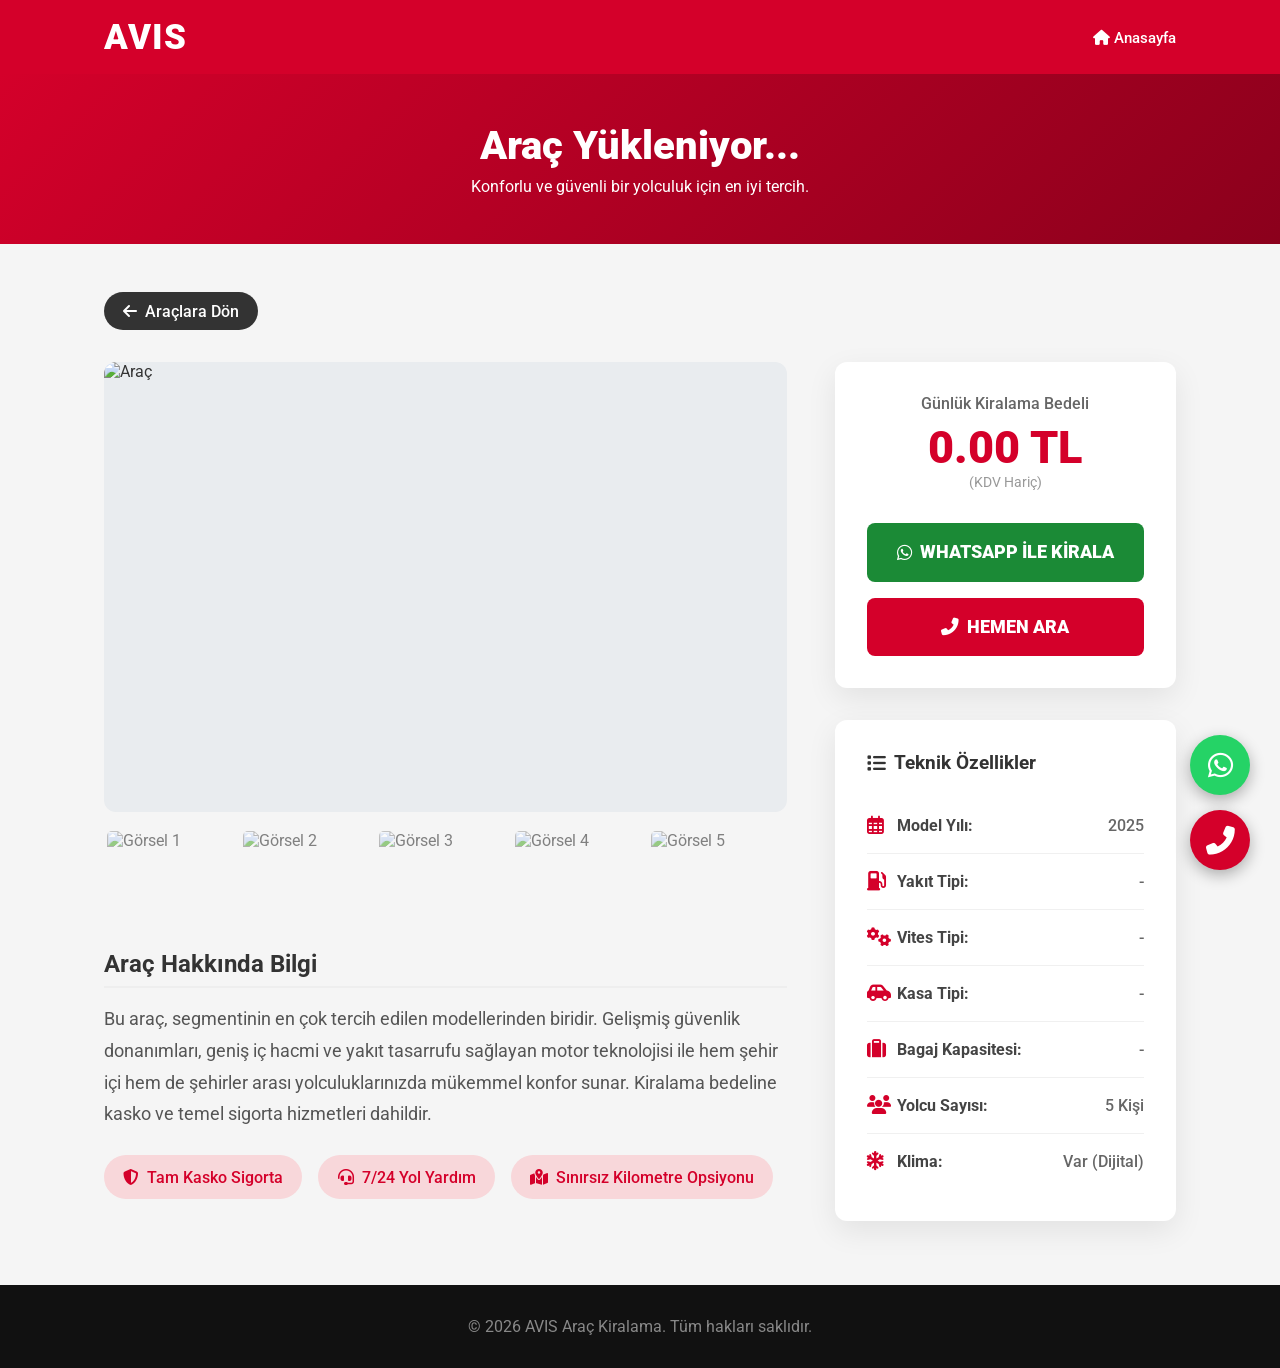
==== arac-detay.html @ 25005af3 "Add files via upload" ====
<!DOCTYPE html>
<html lang="tr">
<head>
    <meta charset="UTF-8">
    <meta name="viewport" content="width=device-width, initial-scale=1.0">
    <title>Araç Detay | Profesyonel Kiralama</title>
    <link rel="stylesheet" href="style.css">
    <link rel="stylesheet" href="https://cdnjs.cloudflare.com/ajax/libs/font-awesome/6.4.0/css/all.min.css">
    <link href="https://fonts.googleapis.com/css2?family=Roboto:wght@300;400;500;700;900&display=swap" rel="stylesheet">
</head>
<body>

    <header class="header">
        <div class="header-container">
            <div class="logo"><a href="index.html" style="color:white; text-decoration:none;">AVIS</a></div>
            <nav class="nav-links">
                <a href="index.html"><i class="fas fa-home"></i> Anasayfa</a>
            </nav>
        </div>
    </header>

    <div class="detail-header-banner">
        <div class="banner-content">
            <h1 id="detail-name">Araç Yükleniyor...</h1>
            <p>Konforlu ve güvenli bir yolculuk için en iyi tercih.</p>
        </div>
    </div>

    <main class="main-content detail-page">
        <div class="detail-container">
            <a href="index.html" class="btn-back"><i class="fas fa-arrow-left"></i> Araçlara Dön</a>
            
            <div class="detail-grid">
                <!-- Sol Kolon: Galeri -->
                <div class="detail-left">
                    <div class="gallery-layout">
                        <div class="gallery-main">
                            <img id="main-img" src="" alt="Araç">
                        </div>
                        <div class="gallery-thumbs">
                            <img class="thumb-img" id="thumb-1" src="" alt="Görsel 1" onclick="changeImage(this.src)">
                            <img class="thumb-img" id="thumb-2" src="" alt="Görsel 2" onclick="changeImage(this.src)">
                            <img class="thumb-img" id="thumb-3" src="" alt="Görsel 3" onclick="changeImage(this.src)">
                            <img class="thumb-img" id="thumb-4" src="" alt="Görsel 4" onclick="changeImage(this.src)">
                            <img class="thumb-img" id="thumb-5" src="" alt="Görsel 5" onclick="changeImage(this.src)">
                        </div>
                    </div>
                    
                    <div class="detail-description">
                        <h3>Araç Hakkında Bilgi</h3>
                        <p>Bu araç, segmentinin en çok tercih edilen modellerinden biridir. Gelişmiş güvenlik donanımları, geniş iç hacmi ve yakıt tasarrufu sağlayan motor teknolojisi ile hem şehir içi hem de şehirler arası yolculuklarınızda mükemmel konfor sunar. Kiralama bedeline kasko ve temel sigorta hizmetleri dahildir.</p>
                        
                        <div class="guarantees">
                            <div class="guarantee-item"><i class="fas fa-shield-alt"></i> Tam Kasko Sigorta</div>
                            <div class="guarantee-item"><i class="fas fa-headset"></i> 7/24 Yol Yardım</div>
                            <div class="guarantee-item"><i class="fas fa-map-marked-alt"></i> Sınırsız Kilometre Opsiyonu</div>
                        </div>
                    </div>
                </div>

                <!-- Sağ Kolon: Özellikler ve Satın Alma -->
                <div class="detail-right">
                    <div class="price-card">
                        <span class="price-label">Günlük Kiralama Bedeli</span>
                        <h2 class="detail-price" id="detail-price">0.00 TL</h2>
                        <span class="price-tax">(KDV Hariç)</span>
                        
                        <div class="action-buttons-lg">
                            <a href="https://wa.me/905436348331" class="btn btn-green-lg"><i class="fab fa-whatsapp"></i> WHATSAPP İLE KİRALA</a>
                            <a href="tel:+905436348331" class="btn btn-red-lg"><i class="fas fa-phone-alt"></i> HEMEN ARA</a>
                        </div>
                    </div>

                    <div class="features-card">
                        <h3><i class="fas fa-list"></i> Teknik Özellikler</h3>
                        <ul class="enriched-features-list">
                            <li>
                                <span class="f-icon"><i class="far fa-calendar-alt"></i></span>
                                <span class="f-title">Model Yılı:</span>
                                <span class="f-val" id="detail-year">2025</span>
                            </li>
                            <li>
                                <span class="f-icon"><i class="fas fa-gas-pump"></i></span>
                                <span class="f-title">Yakıt Tipi:</span>
                                <span class="f-val" id="detail-fuel">-</span>
                            </li>
                            <li>
                                <span class="f-icon"><i class="fas fa-cogs"></i></span>
                                <span class="f-title">Vites Tipi:</span>
                                <span class="f-val" id="detail-trans">-</span>
                            </li>
                            <li>
                                <span class="f-icon"><i class="fas fa-car-side"></i></span>
                                <span class="f-title">Kasa Tipi:</span>
                                <span class="f-val" id="detail-type">-</span>
                            </li>
                            <li>
                                <span class="f-icon"><i class="fas fa-suitcase"></i></span>
                                <span class="f-title">Bagaj Kapasitesi:</span>
                                <span class="f-val" id="detail-capacity">-</span>
                            </li>
                            <li>
                                <span class="f-icon"><i class="fas fa-users"></i></span>
                                <span class="f-title">Yolcu Sayısı:</span>
                                <span class="f-val">5 Kişi</span>
                            </li>
                            <li>
                                <span class="f-icon"><i class="fas fa-snowflake"></i></span>
                                <span class="f-title">Klima:</span>
                                <span class="f-val">Var (Dijital)</span>
                            </li>
                        </ul>
                    </div>
                </div>
            </div>
        </div>
    </main>

    <footer class="footer">
        <p>&copy; 2026 AVIS Araç Kiralama. Tüm hakları saklıdır.</p>
    </footer>

    <!-- Floating Buttons -->
    <div class="floating-buttons">
        <a href="https://wa.me/905436348331" class="float-btn float-wp"><i class="fab fa-whatsapp"></i></a>
        <a href="tel:+905436348331" class="float-btn float-call"><i class="fas fa-phone-alt"></i></a>
    </div>

    <script src="script.js"></script>
    <script>
        function changeImage(src) {
            document.getElementById('main-img').src = src;
            
            // Seçili thumbnail'i işaretle
            document.querySelectorAll('.thumb-img').forEach(img => {
                if(img.src === src) {
                    img.style.borderColor = '#d4002a';
                    img.style.opacity = '1';
                } else {
                    img.style.borderColor = 'transparent';
                    img.style.opacity = '0.6';
                }
            });
        }
        
        document.addEventListener('DOMContentLoaded', () => {
            const urlParams = new URLSearchParams(window.location.search);
            const carId = urlParams.get('id');
            
            if(carId && typeof cars !== 'undefined') {
                const car = cars.find(c => c.id == carId);
                if(car) {
                    document.title = car.name + " Kiralama | Profesyonel Filo";
                    document.getElementById('detail-name').innerText = car.name;
                    document.getElementById('detail-price').innerText = car.price + ' TL';
                    document.getElementById('detail-fuel').innerText = car.fuel;
                    document.getElementById('detail-trans').innerText = car.transmission;
                    document.getElementById('detail-type').innerText = car.type;
                    document.getElementById('detail-capacity').innerText = car.capacity;
                    document.getElementById('detail-year').innerText = car.year || '2025';
                    
                    // Görseller
                    const images = [
                        `assets/${car.image}`,
                        `assets/${car.id}_front.jpg`,
                        `assets/${car.id}_right.jpg`,
                        `assets/${car.id}_left.jpg`,
                        `assets/${car.id}_interior.jpg`
                    ];
                    
                    document.getElementById('main-img').src = images[0];
                    document.getElementById('thumb-1').src = images[0];
                    document.getElementById('thumb-1').style.borderColor = '#d4002a';
                    document.getElementById('thumb-1').style.opacity = '1';
                    
                    document.getElementById('thumb-2').src = images[1];
                    document.getElementById('thumb-3').src = images[2];
                    document.getElementById('thumb-4').src = images[3];
                    document.getElementById('thumb-5').src = images[4];
                    
                    document.querySelectorAll('.thumb-img').forEach(img => {
                        img.onerror = function() {
                            this.style.display = 'none'; // Resim yoksa gizle
                        };
                    });
                }
            }
        });
    </script>
</body>
</html>
---- style.css ----
* {
    margin: 0;
    padding: 0;
    box-sizing: border-box;
    font-family: 'Roboto', sans-serif;
}

body, html {
    background-color: #f5f5f5;
    color: #333;
    overflow-x: hidden;
    width: 100%;
}

/* Header */
.header {
    background-color: #d4002a; /* Avis Red */
    color: white;
}

.header-container {
    display: flex;
    justify-content: space-between;
    align-items: center;
    padding: 1rem 5%;
    max-width: 1200px;
    margin: 0 auto;
}

.logo {
    font-size: 2.2rem;
    font-weight: 900;
    letter-spacing: 1px;
}

.nav-links a {
    color: white;
    text-decoration: none;
    margin-left: 1.5rem;
    font-size: 0.95rem;
    font-weight: 500;
    transition: opacity 0.3s;
}

.nav-links a:hover {
    opacity: 0.8;
}

/* Banner Section */
.banner-section {
    width: 100%;
    margin: 0;
    padding: 0;
    display: block;
}

.banner-image {
    width: 100%;
    height: auto;
    display: block;
}

.search-container-standalone {
    background: #f5f5f5;
    padding: 2rem 5%;
    display: flex;
    justify-content: center;
}

.search-box {
    background: white;
    display: flex;
    align-items: center;
    padding: 10px 20px;
    border-radius: 50px;
    box-shadow: 0 10px 25px rgba(0,0,0,0.1);
    max-width: 600px;
    width: 100%;
}

.search-box i {
    color: #d4002a;
    font-size: 1.2rem;
    margin-right: 15px;
}

.search-box input {
    flex: 1;
    border: none;
    outline: none;
    font-size: 1.1rem;
    padding: 10px 0;
    color: #333;
}

.subheader {
    background-color: #cc0028;
    color: white;
    padding: 1.5rem 5%;
    text-align: center;
}

.subheader p {
    font-size: 0.85rem;
    opacity: 0.8;
    margin-bottom: 0.5rem;
    text-transform: uppercase;
}

.subheader h2 {
    font-size: 1.5rem;
    font-weight: 500;
}

/* Main Content */
.main-content {
    max-width: 1200px;
    margin: 3rem auto;
    padding: 0 5%;
}

.cars-grid {
    display: grid;
    grid-template-columns: repeat(auto-fill, minmax(320px, 1fr));
    gap: 2rem;
}

/* Car Card */
.car-card {
    background: white;
    border-radius: 12px;
    padding: 1.5rem;
    box-shadow: 0 5px 15px rgba(0,0,0,0.05);
    text-align: center;
    position: relative;
    transition: transform 0.3s, box-shadow 0.3s;
}

.car-card:hover {
    transform: translateY(-5px);
    box-shadow: 0 15px 30px rgba(0,0,0,0.1);
}

.car-image {
    width: calc(100% + 3rem);
    height: 220px;
    object-fit: cover;
    margin: -1.5rem -1.5rem 1rem -1.5rem;
    border-top-left-radius: 12px;
    border-top-right-radius: 12px;
    cursor: pointer;
}

.car-header {
    display: flex;
    justify-content: space-between;
    align-items: center;
    margin-bottom: 1rem;
    text-align: left;
}

.car-name {
    font-size: 1.2rem;
    font-weight: 900;
    color: #333;
    cursor: pointer;
}

.car-price {
    font-size: 1.2rem;
    font-weight: 700;
    color: #d4002a;
}

.car-features {
    display: flex;
    justify-content: space-between;
    border-top: 1px solid #eee;
    border-bottom: 1px solid #eee;
    padding: 1rem 0;
    margin-bottom: 1.5rem;
}

.feature {
    display: flex;
    flex-direction: column;
    align-items: center;
    font-size: 0.75rem;
    color: #d4002a;
}

.feature i {
    font-size: 1.3rem;
    margin-bottom: 0.4rem;
}

.feature span {
    color: #555;
    margin-top: 0.2rem;
}

.action-buttons {
    display: flex;
    gap: 1rem;
}

.btn {
    flex: 1;
    padding: 0.8rem 0;
    border: none;
    border-radius: 6px;
    font-weight: 700;
    font-size: 0.95rem;
    cursor: pointer;
    text-decoration: none;
    color: white;
    text-align: center;
    transition: all 0.3s;
}

.btn:hover {
    opacity: 0.9;
    transform: scale(1.02);
}

.btn-red { background-color: #d4002a; }
.btn-green { background-color: #1b8a36; }

/* Detail Page Banner */
.detail-header-banner {
    background: linear-gradient(135deg, #d4002a 0%, #8b001c 100%);
    color: white;
    padding: 3rem 5%;
    text-align: center;
}

.detail-header-banner h1 {
    font-size: 2.5rem;
    font-weight: 900;
    margin-bottom: 0.5rem;
}

/* Detail Page Layout */
.btn-back {
    display: inline-flex;
    align-items: center;
    gap: 0.5rem;
    background-color: #333;
    color: white;
    padding: 0.6rem 1.2rem;
    border-radius: 50px;
    text-decoration: none;
    font-weight: 500;
    margin-bottom: 2rem;
    transition: background 0.3s;
}

.btn-back:hover {
    background-color: #111;
}

.detail-grid {
    display: grid;
    grid-template-columns: 2fr 1fr;
    gap: 3rem;
}

.detail-left, .detail-right {
    min-width: 0;
    max-width: 100%;
}

.gallery-layout {
    margin-bottom: 2rem;
}

.gallery-main {
    width: 100%;
    height: 450px;
    background: #e9ecef;
    border-radius: 12px;
    overflow: hidden;
    margin-bottom: 1rem;
}

.gallery-main img {
    width: 100%;
    height: 100%;
    object-fit: cover;
}

.gallery-thumbs {
    display: flex;
    gap: 1rem;
    overflow-x: auto;
    padding-bottom: 10px;
}

.thumb-img {
    width: 120px;
    height: 80px;
    object-fit: cover;
    border-radius: 8px;
    cursor: pointer;
    border: 3px solid transparent;
    opacity: 0.6;
    transition: all 0.3s;
}

.thumb-img:hover {
    opacity: 1;
}

.detail-description h3 {
    font-size: 1.5rem;
    color: #333;
    margin-bottom: 1rem;
    padding-bottom: 0.5rem;
    border-bottom: 2px solid #eee;
}

.detail-description p {
    color: #555;
    line-height: 1.8;
    margin-bottom: 1.5rem;
    font-size: 1.1rem;
}

.guarantees {
    display: flex;
    gap: 1rem;
    flex-wrap: wrap;
}

.guarantee-item {
    background: #f8d7da;
    color: #d4002a;
    padding: 0.8rem 1.2rem;
    border-radius: 50px;
    font-weight: 500;
    display: flex;
    align-items: center;
    gap: 0.5rem;
}

.price-card {
    background: white;
    padding: 2rem;
    border-radius: 12px;
    box-shadow: 0 10px 30px rgba(0,0,0,0.08);
    text-align: center;
    margin-bottom: 2rem;
}

.price-label {
    display: block;
    color: #666;
    font-weight: 500;
    margin-bottom: 0.5rem;
}

.detail-price {
    font-size: 2.8rem;
    color: #d4002a;
    font-weight: 900;
}

.price-tax {
    display: block;
    color: #999;
    font-size: 0.9rem;
    margin-bottom: 2rem;
}

.action-buttons-lg {
    display: flex;
    flex-direction: column;
    gap: 1rem;
}

.btn-red-lg, .btn-green-lg {
    padding: 1.2rem 0;
    border-radius: 8px;
    font-weight: 900;
    font-size: 1.1rem;
    display: flex;
    justify-content: center;
    align-items: center;
    gap: 0.5rem;
}

.btn-red-lg { background-color: #d4002a; color: white; text-decoration: none;}
.btn-green-lg { background-color: #1b8a36; color: white; text-decoration: none;}

.features-card {
    background: white;
    padding: 2rem;
    border-radius: 12px;
    box-shadow: 0 10px 30px rgba(0,0,0,0.08);
    overflow: hidden;
}

.features-card h3 {
    color: #333;
    margin-bottom: 1.5rem;
    display: flex;
    align-items: center;
    gap: 0.5rem;
}

.enriched-features-list {
    list-style: none;
}

.enriched-features-list li {
    display: flex;
    align-items: center;
    padding: 1rem 0;
    border-bottom: 1px solid #f0f0f0;
}

.enriched-features-list li:last-child {
    border-bottom: none;
}

.f-icon {
    color: #d4002a;
    width: 30px;
    font-size: 1.2rem;
}

.f-title {
    font-weight: 700;
    color: #444;
    flex: 1;
}

.f-val {
    color: #666;
    font-weight: 500;
}

/* Footer */
.footer {
    background-color: #111;
    color: #888;
    text-align: center;
    padding: 2rem 5%;
    margin-top: 4rem;
}

/* Floating Buttons */
.floating-buttons {
    position: fixed;
    bottom: 30px;
    right: 30px;
    display: flex;
    flex-direction: column;
    gap: 15px;
    z-index: 1000;
}

.float-btn {
    width: 60px;
    height: 60px;
    border-radius: 50%;
    display: flex;
    align-items: center;
    justify-content: center;
    color: white;
    font-size: 1.8rem;
    text-decoration: none;
    box-shadow: 0 5px 15px rgba(0,0,0,0.3);
    transition: transform 0.3s;
}

.float-btn:hover {
    transform: scale(1.1);
}

.float-wp { background-color: #25D366; }
.float-call { background-color: #d4002a; }

@media (max-width: 992px) {
    .detail-grid { grid-template-columns: 1fr; }
}

@media (max-width: 768px) {
    .nav-links { display: none; }
    .header-container { justify-content: center; }
    .floating-buttons { bottom: 15px; right: 15px; }
    .float-btn { width: 50px; height: 50px; font-size: 1.5rem; }
    
    /* Detay Sayfası Mobil Optimizasyonları */
    .detail-header-banner { padding: 2rem 5%; }
    .detail-header-banner h1 { font-size: 1.5rem; word-wrap: break-word; }
    .gallery-main { height: 250px; }
    .thumb-img { width: 80px; height: 60px; flex-shrink: 0; }
    .detail-price { font-size: 2rem; }
    .btn-red-lg, .btn-green-lg { font-size: 0.9rem; padding: 1rem; text-align: center; white-space: normal; }
    .price-card { padding: 1.5rem 1rem; width: 100%; box-sizing: border-box; }
    .features-card { padding: 1.5rem 1rem; width: 100%; box-sizing: border-box; }
    .guarantees { flex-direction: column; gap: 0.5rem; }
    .guarantee-item { font-size: 0.9rem; padding: 0.6rem 1rem; justify-content: center; }
    .detail-description h3 { font-size: 1.3rem; }
    .detail-description p { font-size: 1rem; }
    
    .detail-page { padding: 1rem; margin: 0; width: 100%; box-sizing: border-box; }
    .main-content { padding: 0 10px; margin-top: 1rem; overflow-x: hidden; width: 100%; box-sizing: border-box; }
}
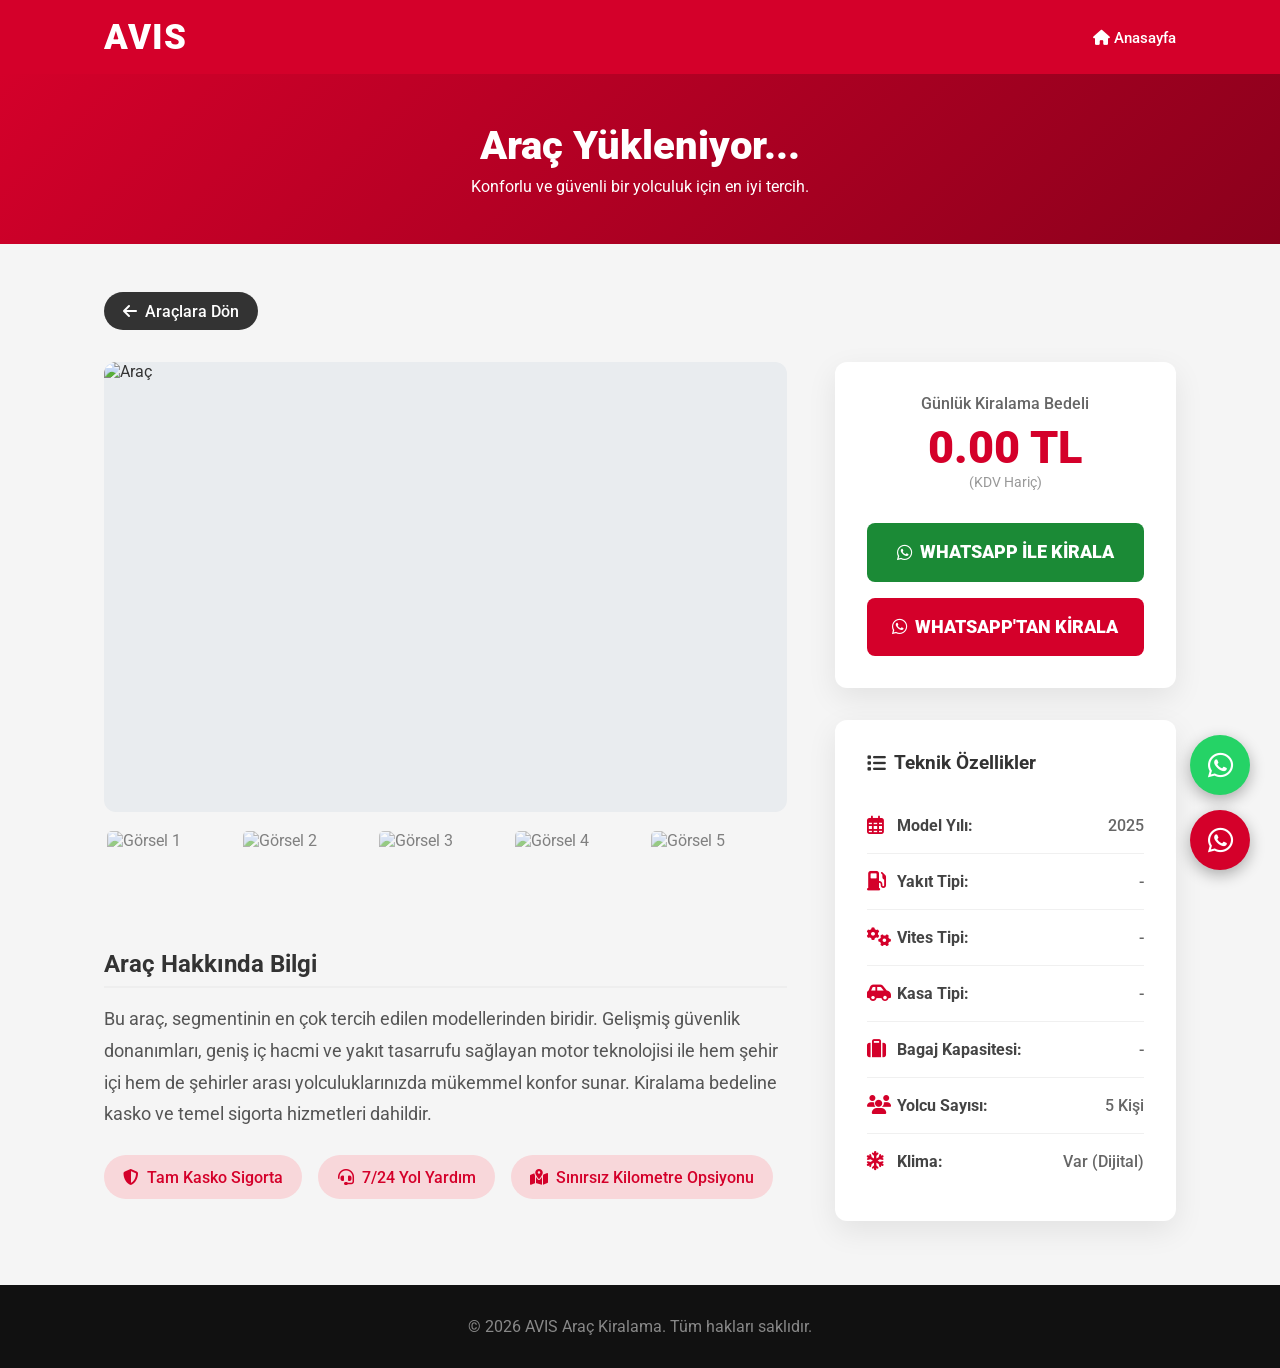
==== commit 811071e7: "Add files via upload" ====
--- a/arac-detay.html
+++ b/arac-detay.html
@@ -66,8 +66,8 @@
                         <span class="price-tax">(KDV Hariç)</span>
                         
                         <div class="action-buttons-lg">
-                            <a href="https://wa.me/905436348331" class="btn btn-green-lg"><i class="fab fa-whatsapp"></i> WHATSAPP İLE KİRALA</a>
-                            <a href="tel:+905436348331" class="btn btn-red-lg"><i class="fas fa-phone-alt"></i> HEMEN ARA</a>
+                            <a href="https://wa.me/905011101269" class="btn btn-green-lg"><i class="fab fa-whatsapp"></i> WHATSAPP İLE KİRALA</a>
+                            <a href="https://wa.me/905011101269" class="btn btn-red-lg"><i class="fab fa-whatsapp"></i> WHATSAPP'TAN KİRALA</a>
                         </div>
                     </div>
 
@@ -122,8 +122,8 @@
 
     <!-- Floating Buttons -->
     <div class="floating-buttons">
-        <a href="https://wa.me/905436348331" class="float-btn float-wp"><i class="fab fa-whatsapp"></i></a>
-        <a href="tel:+905436348331" class="float-btn float-call"><i class="fas fa-phone-alt"></i></a>
+        <a href="https://wa.me/905011101269" class="float-btn float-wp"><i class="fab fa-whatsapp"></i></a>
+        <a href="https://wa.me/905011101269" class="float-btn float-call"><i class="fab fa-whatsapp"></i></a>
     </div>
 
     <script src="script.js"></script>
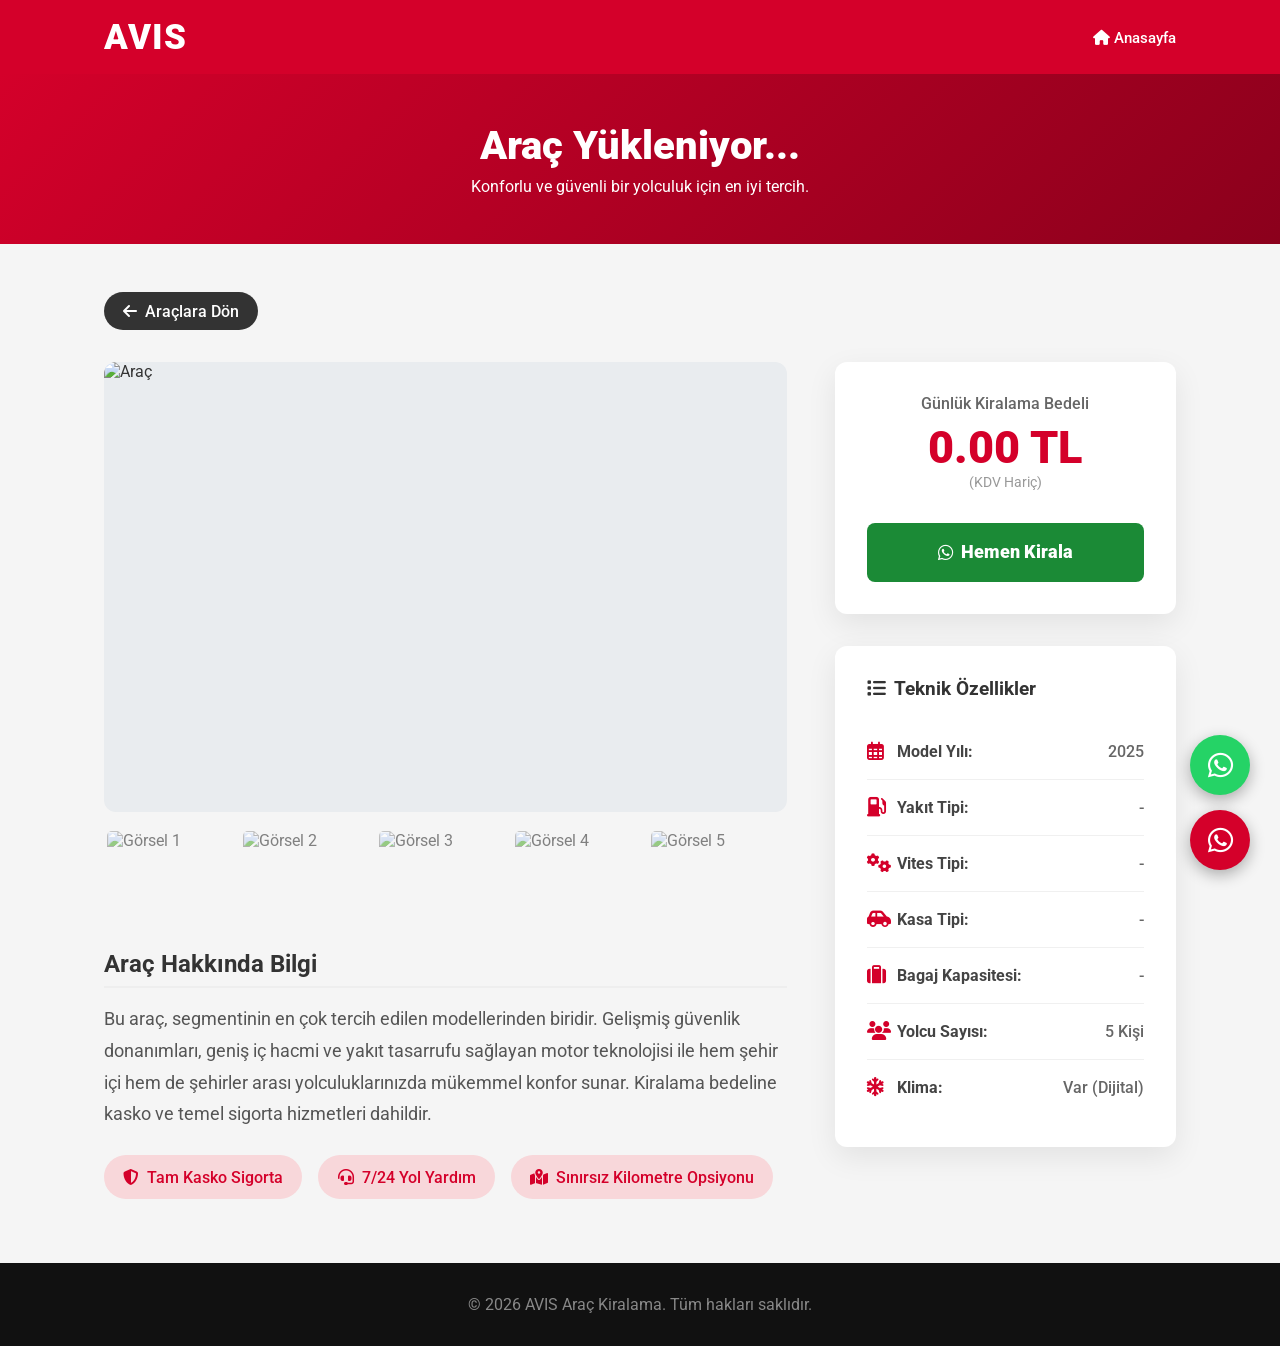
==== commit 8570b4e2: "Add files via upload" ====
--- a/arac-detay.html
+++ b/arac-detay.html
@@ -66,8 +66,7 @@
                         <span class="price-tax">(KDV Hariç)</span>
                         
                         <div class="action-buttons-lg">
-                            <a href="https://wa.me/905011101269" class="btn btn-green-lg"><i class="fab fa-whatsapp"></i> WHATSAPP İLE KİRALA</a>
-                            <a href="https://wa.me/905011101269" class="btn btn-red-lg"><i class="fab fa-whatsapp"></i> WHATSAPP'TAN KİRALA</a>
+                            <a href="https://wa.me/905011101269?text=Bu aracı kiralamak istiyorum." class="btn btn-green-lg" style="width:100%; text-align:center;"><i class="fab fa-whatsapp"></i> Hemen Kirala</a>
                         </div>
                     </div>
 
